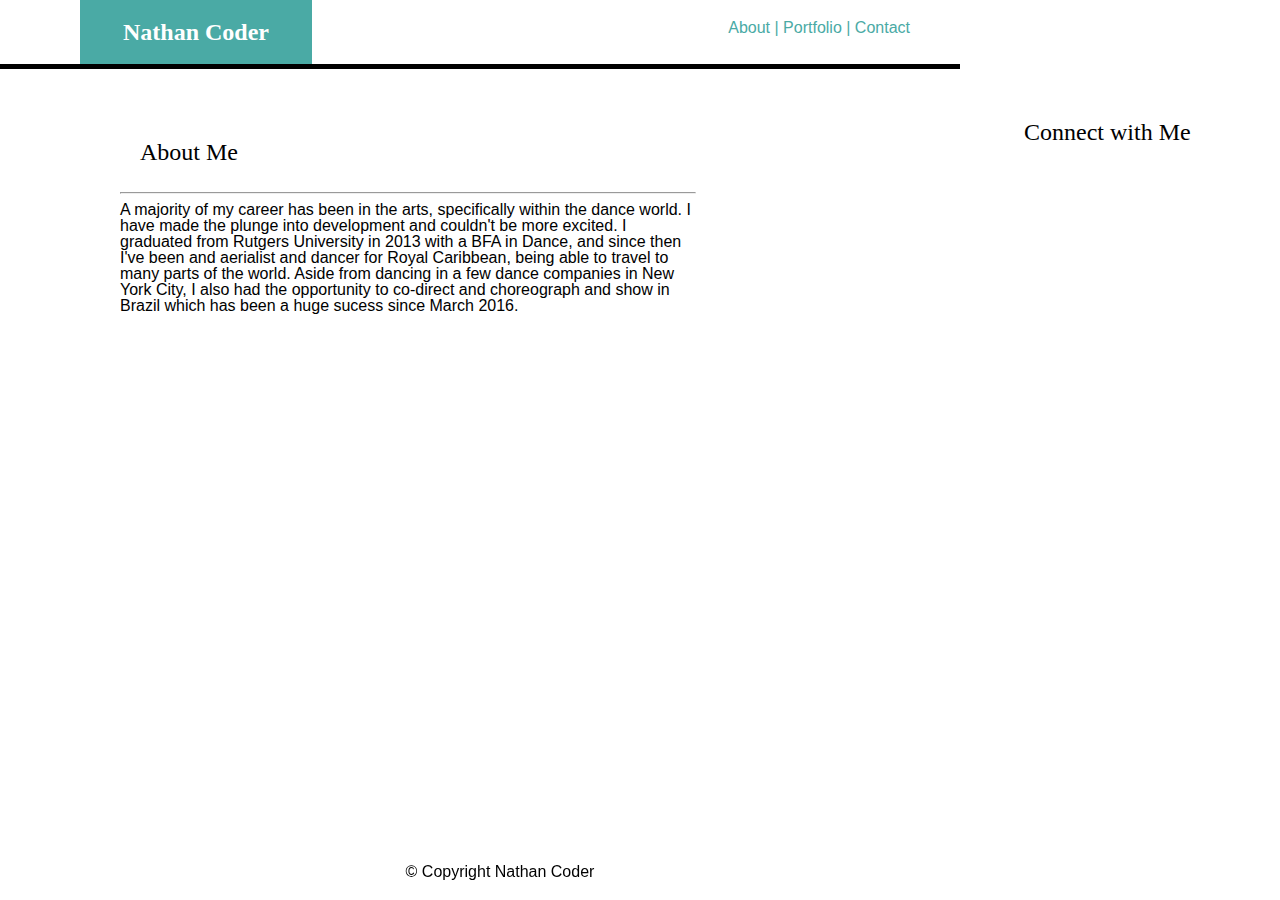
==== index.html @ 023b978f "Barely there" ====
<!DOCTYPE html>
<html lang="en">
<head>
	<meta charset="UTF-8">
	<title>Nathan Coder</title>
	<link rel="stylesheet" type="text/css" href="assets/css/reset.css">
	<link rel="stylesheet" type="text/css" href="assets/css/style.css">
</head>
<body>
	
	<header>
		<h1 id="head">Nathan Coder</h1>

		<nav>
			<a href="#">About</a>
			|    
			<a href="#">Portfolio</a>
			|    
			<a href="#">Contact</a>
		</nav>

	</header>

	<section>
		<h1 id="about">About Me</h1>
		<hr>
		<p>A majority of my career has been in the arts, specifically within the dance world. I have made the plunge into development and couldn't be more excited. I graduated from Rutgers University in 2013 with a BFA in Dance, and since then I've been and aerialist and dancer for Royal Caribbean, being able to travel to many parts of the world. Aside from dancing in a few dance companies in New York City, I also had the opportunity to co-direct and choreograph and show in Brazil which has been a huge sucess since March 2016.</p>
	</section>

	<aside>
		<h1>Connect with Me</h1>
	</aside>

	<footer>&copy; Copyright Nathan Coder</footer>


</body>
</html>
---- assets/css/style.css ----
body {
	font-family: 'Arial', 'Helvetica Neue', Helvetica, sans-serif;
}

header {
	position: fixed;
	width: 960px;
	background-color: #ffffff;
	border-bottom: 5px;
	border-bottom-color: black;
	border-style:solid;
}

#head {
	background-color: #4aaaa5;
	padding: 20px;
	width: 20%;
	text-align: center;
	position: relative;
	left: 80px;
	color: #ffffff;
	font-weight: bold;
	float: left;
}

#about {
	border-bottom: 10px;
	border-color: #4aaaa5;
}

a {
	text-decoration: none;
	color: #4aaaa5;
	font-family: 'Arial', 'Helvetica Neue', Helvetica, sans-serif;
}

nav {
	float: right;
	padding: 20px;
	color: #4aaaa5;
	position: relative;
	right: 30px;
}

h1 {
	padding: 20px;
	font-family: 'Georgia', Times, Times New Roman, serif;
	font-size: 150%;
}

section {
	position: relative;
	top: 80px;
	left: 80px;
	float: left;
	padding: 20px;
	width: 45%;
	margin: 20px;
}


aside {
	position: relative;
	top: 80px;
	float: right;
	padding: 20px;
	width: 20%;
}

footer {
	width: 960px;
	padding: 20px;
	text-align: center;
	position: fixed;
	bottom: 0;
}
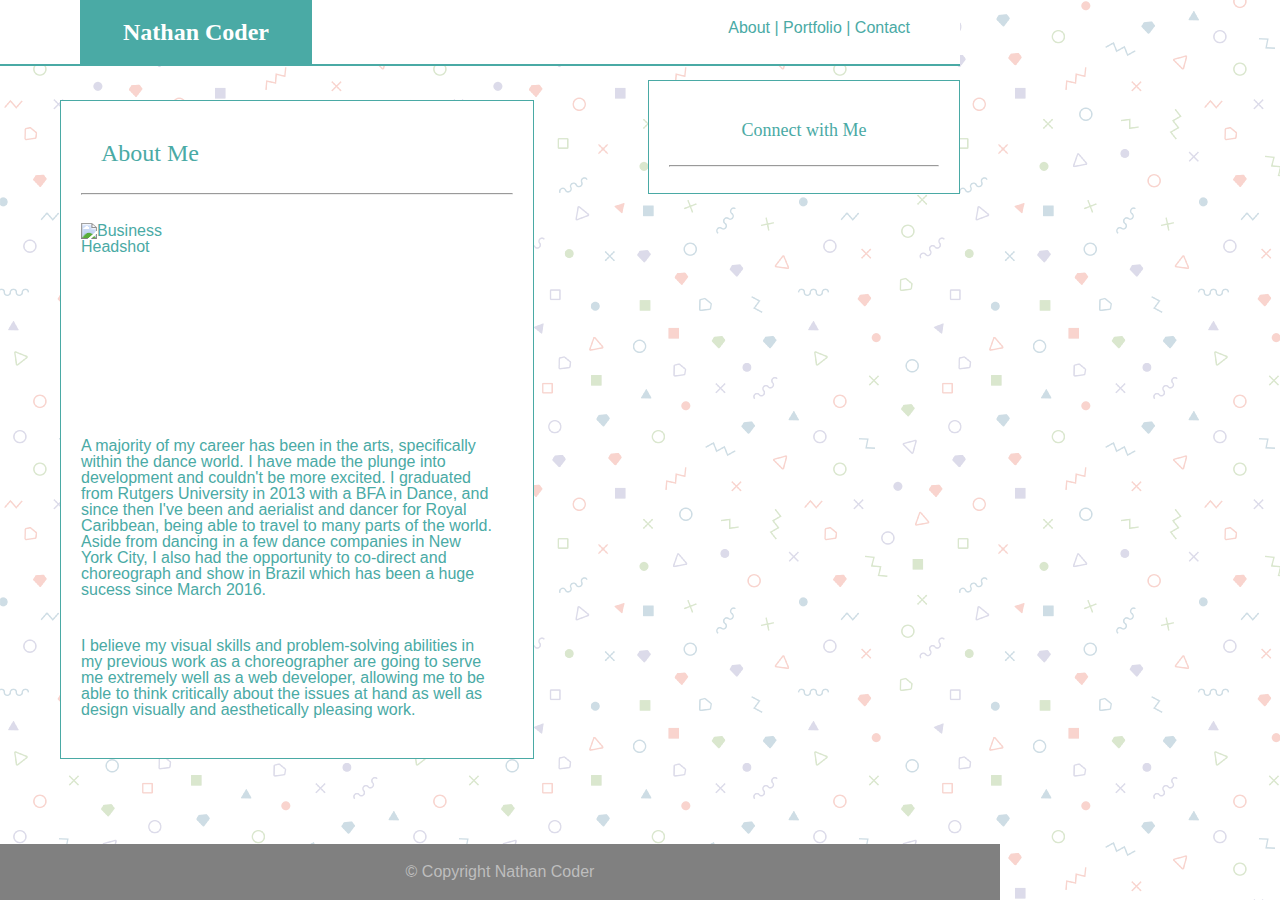
==== commit 157d15bc: "Better with Float Issues" ====
--- a/index.html
+++ b/index.html
@@ -24,11 +24,16 @@
 	<section>
 		<h1 id="about">About Me</h1>
 		<hr>
-		<p>A majority of my career has been in the arts, specifically within the dance world. I have made the plunge into development and couldn't be more excited. I graduated from Rutgers University in 2013 with a BFA in Dance, and since then I've been and aerialist and dancer for Royal Caribbean, being able to travel to many parts of the world. Aside from dancing in a few dance companies in New York City, I also had the opportunity to co-direct and choreograph and show in Brazil which has been a huge sucess since March 2016.</p>
+		<img src= "assets/images/Business_Headshot.jpg" alt="Business Headshot">
+		<p id= "bio">A majority of my career has been in the arts, specifically within the dance world. I have made the plunge into development and couldn't be more excited. I graduated from Rutgers University in 2013 with a BFA in Dance, and since then I've been and aerialist and dancer for Royal Caribbean, being able to travel to many parts of the world. Aside from dancing in a few dance companies in New York City, I also had the opportunity to co-direct and choreograph and show in Brazil which has been a huge sucess since March 2016.</p>
+		<br>
+		<p id= "more">I believe my visual skills and problem-solving abilities in my previous work as a choreographer are going to serve me extremely well as a web developer, allowing me to be able to think critically about the issues at hand as well as design visually and aesthetically pleasing work.</p>
 	</section>
 
 	<aside>
 		<h1>Connect with Me</h1>
+		<hr>
+		
 	</aside>
 
 	<footer>&copy; Copyright Nathan Coder</footer>
--- a/assets/css/style.css
+++ b/assets/css/style.css
@@ -1,14 +1,19 @@
 body {
 	font-family: 'Arial', 'Helvetica Neue', Helvetica, sans-serif;
+	width: 960px;
+	color: #4aaaa5;
+	background-image: url(../images/memphis-colorful.png);
 }
+
 
 header {
 	position: fixed;
 	width: 960px;
 	background-color: #ffffff;
-	border-bottom: 5px;
-	border-bottom-color: black;
-	border-style:solid;
+	border-bottom: 2px;
+	border-color: #4aaaa5;
+	border-style: solid;
+	z-index: 3;
 }
 
 #head {
@@ -23,11 +28,6 @@
 	float: left;
 }
 
-#about {
-	border-bottom: 10px;
-	border-color: #4aaaa5;
-}
-
 a {
 	text-decoration: none;
 	color: #4aaaa5;
@@ -40,7 +40,9 @@
 	color: #4aaaa5;
 	position: relative;
 	right: 30px;
+	font-weight: lighter;
 }
+
 
 h1 {
 	padding: 20px;
@@ -48,23 +50,51 @@
 	font-size: 150%;
 }
 
+
 section {
 	position: relative;
 	top: 80px;
-	left: 80px;
+	left: 40px;
 	float: left;
 	padding: 20px;
 	width: 45%;
 	margin: 20px;
+	border-width: 1px;
+	border-color: #4aaaa5;
+	border-style: solid;
+	background-color: white;
 }
 
+img {
+	height: 175px;
+	width: 115px;
+	float: left;
+	padding: 20px 20px 20px 0px;
+}
+
+#bio {
+	float: left;
+	font-weight: lighter;
+	padding: 20px 20px 20px 0px;
+}
+
+#more{
+	float: left;
+	padding: 20px 20px 20px 0px;
+}
 
 aside {
 	position: relative;
 	top: 80px;
 	float: right;
 	padding: 20px;
-	width: 20%;
+	width: 270px;
+	font-size: 75%;
+	background-color: white;
+	border-color: #4aaaa5;
+	border-width: 1px;
+	border-style: solid;
+	text-align: center;
 }
 
 footer {
@@ -73,4 +103,6 @@
 	text-align: center;
 	position: fixed;
 	bottom: 0;
+	background-color: gray;
+	color: #BEBEBE;
 }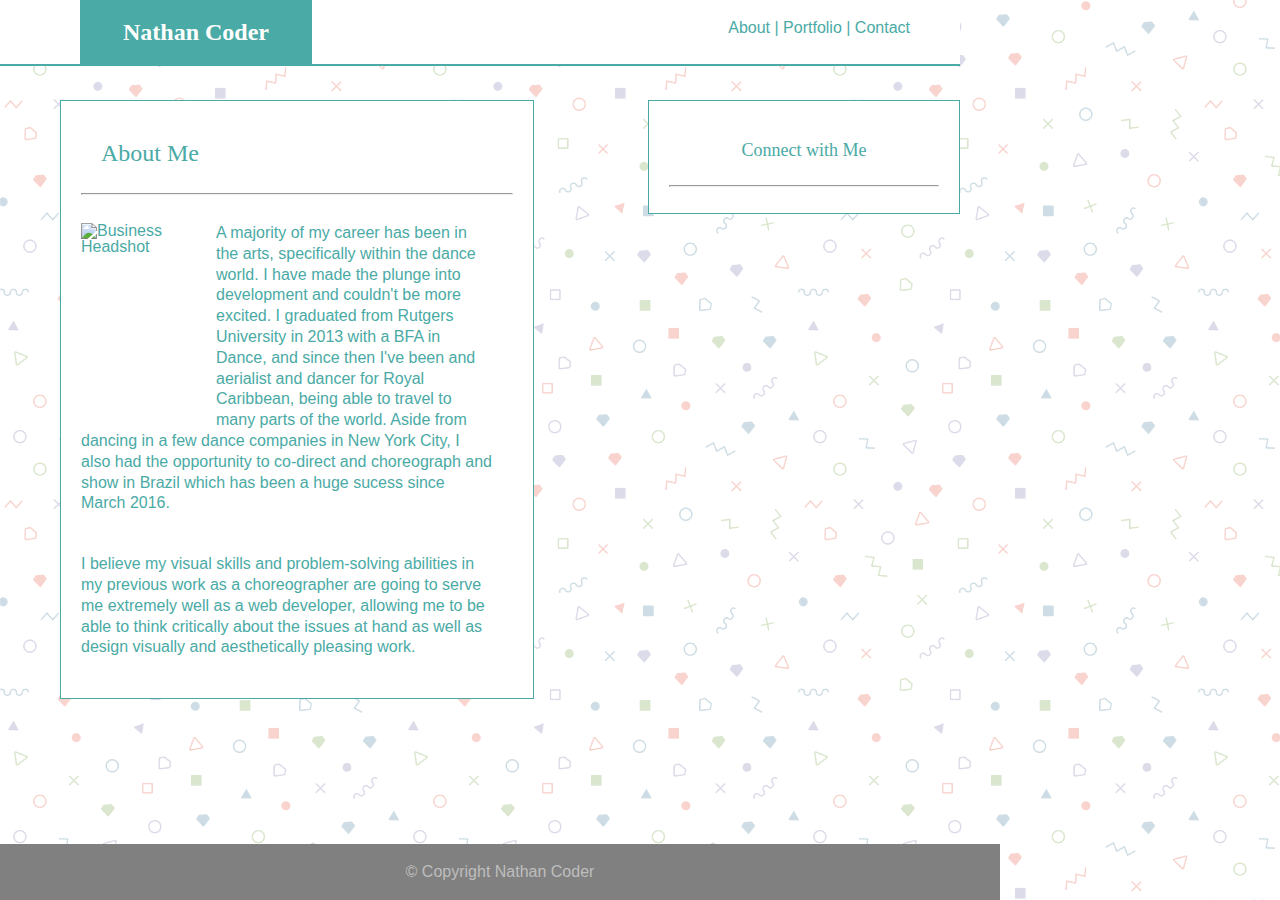
==== commit 017ac6d3: "Better" ====
--- a/index.html
+++ b/index.html
@@ -25,15 +25,14 @@
 		<h1 id="about">About Me</h1>
 		<hr>
 		<img src= "assets/images/Business_Headshot.jpg" alt="Business Headshot">
-		<p id= "bio">A majority of my career has been in the arts, specifically within the dance world. I have made the plunge into development and couldn't be more excited. I graduated from Rutgers University in 2013 with a BFA in Dance, and since then I've been and aerialist and dancer for Royal Caribbean, being able to travel to many parts of the world. Aside from dancing in a few dance companies in New York City, I also had the opportunity to co-direct and choreograph and show in Brazil which has been a huge sucess since March 2016.</p>
-		<br>
-		<p id= "more">I believe my visual skills and problem-solving abilities in my previous work as a choreographer are going to serve me extremely well as a web developer, allowing me to be able to think critically about the issues at hand as well as design visually and aesthetically pleasing work.</p>
+		<p class = "bio">A majority of my career has been in the arts, specifically within the dance world. I have made the plunge into development and couldn't be more excited. I graduated from Rutgers University in 2013 with a BFA in Dance, and since then I've been and aerialist and dancer for Royal Caribbean, being able to travel to many parts of the world. Aside from dancing in a few dance companies in New York City, I also had the opportunity to co-direct and choreograph and show in Brazil which has been a huge sucess since March 2016.</p>
+		<p class= "bio">I believe my visual skills and problem-solving abilities in my previous work as a choreographer are going to serve me extremely well as a web developer, allowing me to be able to think critically about the issues at hand as well as design visually and aesthetically pleasing work.</p>
 	</section>
 
 	<aside>
 		<h1>Connect with Me</h1>
 		<hr>
-		
+
 	</aside>
 
 	<footer>&copy; Copyright Nathan Coder</footer>
--- a/assets/css/style.css
+++ b/assets/css/style.css
@@ -72,20 +72,15 @@
 	padding: 20px 20px 20px 0px;
 }
 
-#bio {
-	float: left;
+.bio {
 	font-weight: lighter;
 	padding: 20px 20px 20px 0px;
-}
-
-#more{
-	float: left;
-	padding: 20px 20px 20px 0px;
+	line-height: 130%;
 }
 
 aside {
 	position: relative;
-	top: 80px;
+	top: 100px;
 	float: right;
 	padding: 20px;
 	width: 270px;
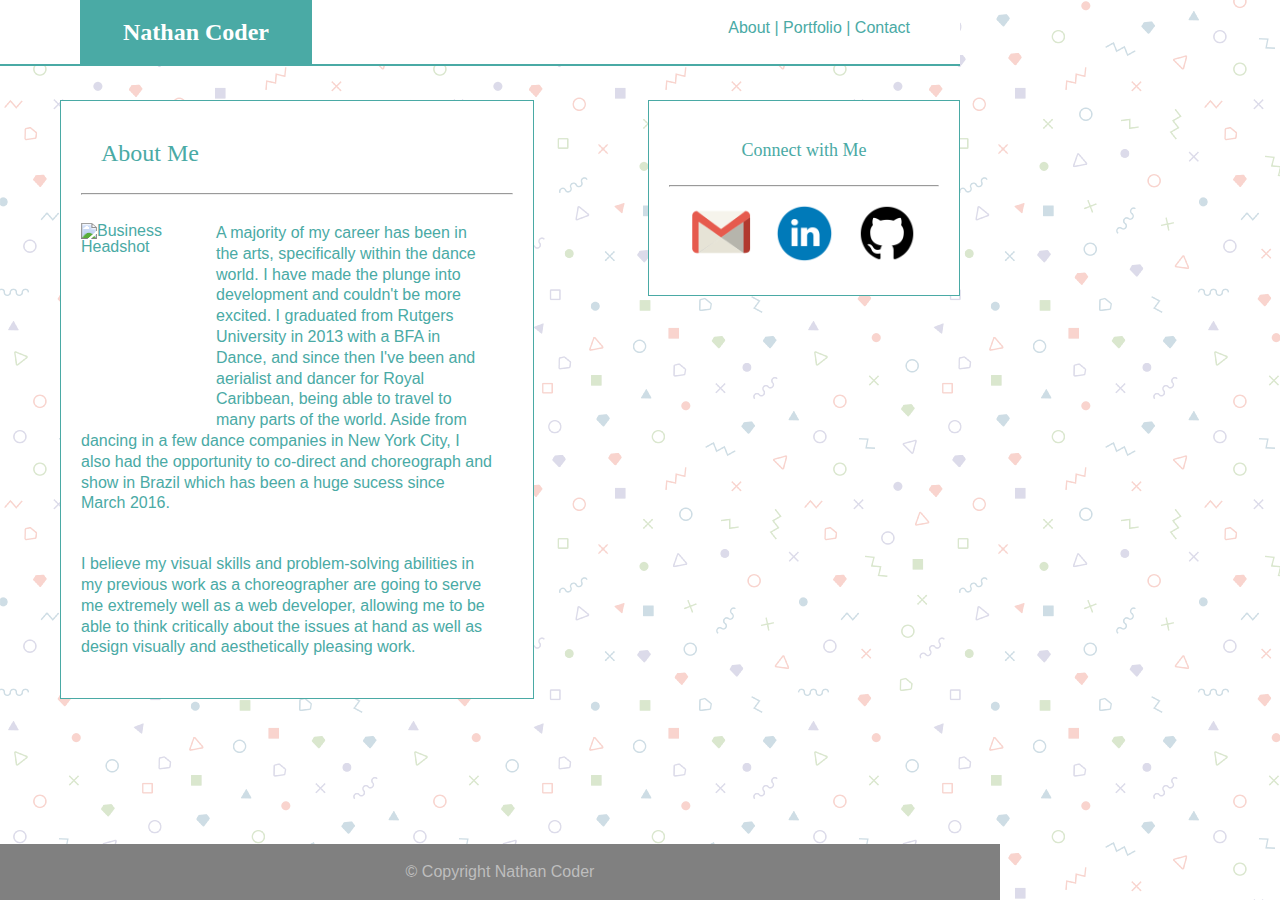
==== commit c5559300: "One Page Done! (Basically)" ====
--- a/index.html
+++ b/index.html
@@ -12,11 +12,11 @@
 		<h1 id="head">Nathan Coder</h1>
 
 		<nav>
-			<a href="#">About</a>
+			<a class ="nava" href="#">About</a>
 			|    
-			<a href="#">Portfolio</a>
+			<a class ="nava" href="portfolio.html">Portfolio</a>
 			|    
-			<a href="#">Contact</a>
+			<a class ="nava" href="contact.html">Contact</a>
 		</nav>
 
 	</header>
@@ -24,7 +24,7 @@
 	<section>
 		<h1 id="about">About Me</h1>
 		<hr>
-		<img src= "assets/images/Business_Headshot.jpg" alt="Business Headshot">
+		<img id ="headshot" src= "assets/images/Business_Headshot.jpg" alt="Business Headshot">
 		<p class = "bio">A majority of my career has been in the arts, specifically within the dance world. I have made the plunge into development and couldn't be more excited. I graduated from Rutgers University in 2013 with a BFA in Dance, and since then I've been and aerialist and dancer for Royal Caribbean, being able to travel to many parts of the world. Aside from dancing in a few dance companies in New York City, I also had the opportunity to co-direct and choreograph and show in Brazil which has been a huge sucess since March 2016.</p>
 		<p class= "bio">I believe my visual skills and problem-solving abilities in my previous work as a choreographer are going to serve me extremely well as a web developer, allowing me to be able to think critically about the issues at hand as well as design visually and aesthetically pleasing work.</p>
 	</section>
@@ -32,6 +32,9 @@
 	<aside>
 		<h1>Connect with Me</h1>
 		<hr>
+		<a href="mailto:nathanaaroncoder@gmail.com"><img class ="icon" src="assets/images/gmail.png" alt="gmail"></a>
+		<a href="https://www.linkedin.com/in/nathancoder/" target ="_blank"><img class ="icon" src="assets/images/linkedin.png" alt=""></a>
+		<a href="https://github.com/nathanaaroncoder"><img class ="icon" src="assets/images/github.png" alt=""></a>
 
 	</aside>
 
--- a/assets/css/style.css
+++ b/assets/css/style.css
@@ -28,7 +28,7 @@
 	float: left;
 }
 
-a {
+.nava {
 	text-decoration: none;
 	color: #4aaaa5;
 	font-family: 'Arial', 'Helvetica Neue', Helvetica, sans-serif;
@@ -65,7 +65,7 @@
 	background-color: white;
 }
 
-img {
+#headshot {
 	height: 175px;
 	width: 115px;
 	float: left;
@@ -92,6 +92,12 @@
 	text-align: center;
 }
 
+.icon {
+	height: 60px;
+	width: 60px;
+	padding: 10px;
+}
+
 footer {
 	width: 960px;
 	padding: 20px;
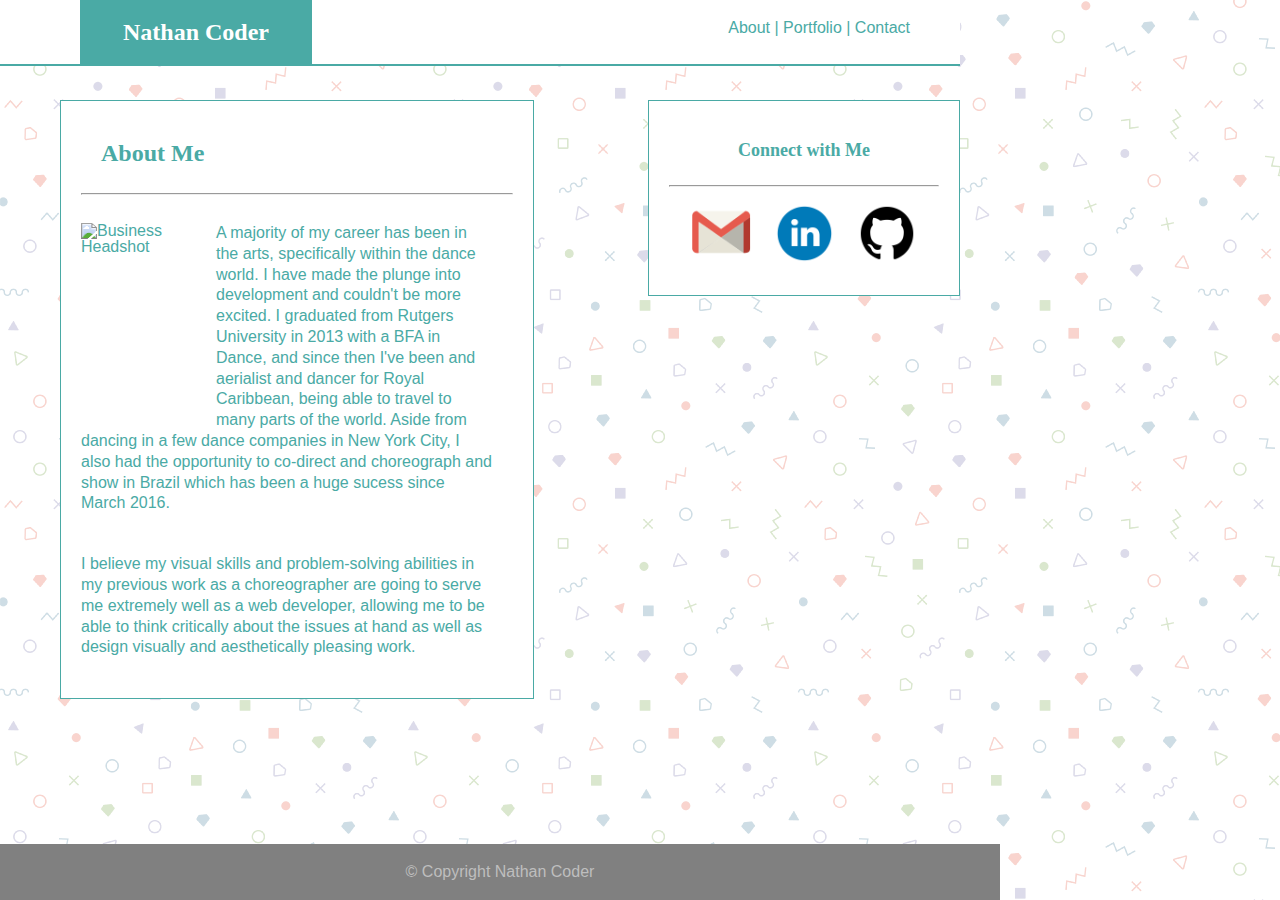
==== commit 40144ef3: "First Page Done" ====
--- a/index.html
+++ b/index.html
@@ -34,7 +34,7 @@
 		<hr>
 		<a href="mailto:nathanaaroncoder@gmail.com"><img class ="icon" src="assets/images/gmail.png" alt="gmail"></a>
 		<a href="https://www.linkedin.com/in/nathancoder/" target ="_blank"><img class ="icon" src="assets/images/linkedin.png" alt=""></a>
-		<a href="https://github.com/nathanaaroncoder"><img class ="icon" src="assets/images/github.png" alt=""></a>
+		<a href="https://github.com/nathanaaroncoder" target ="_blank"><img class ="icon" src="assets/images/github.png" alt=""></a>
 
 	</aside>
 
--- a/assets/css/style.css
+++ b/assets/css/style.css
@@ -48,6 +48,7 @@
 	padding: 20px;
 	font-family: 'Georgia', Times, Times New Roman, serif;
 	font-size: 150%;
+	font-weight: bold;
 }
 
 
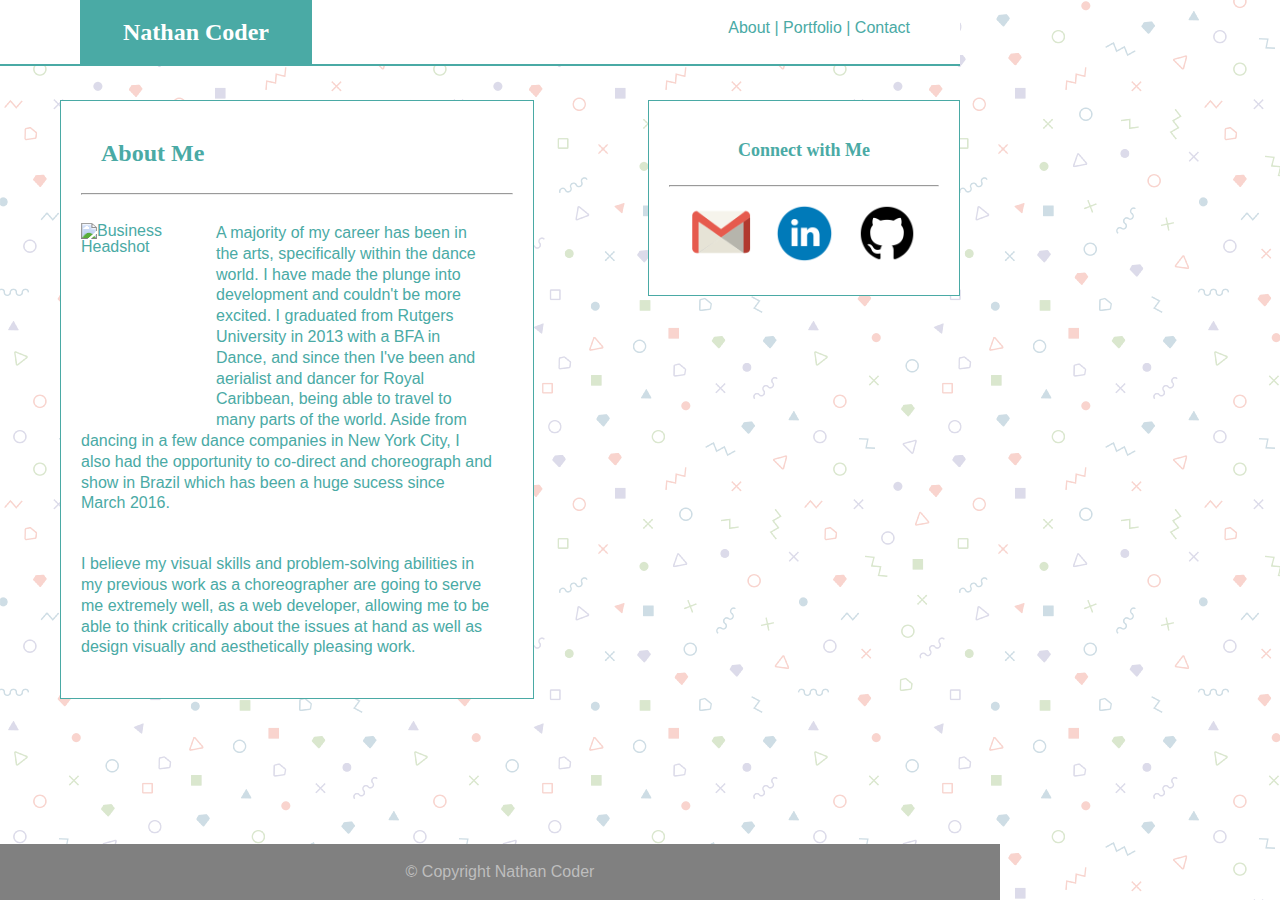
==== commit b52af1d8: "Starting on Second Page" ====
--- a/index.html
+++ b/index.html
@@ -12,7 +12,7 @@
 		<h1 id="head">Nathan Coder</h1>
 
 		<nav>
-			<a class ="nava" href="#">About</a>
+			<a class ="nava" href="index.html">About</a>
 			|    
 			<a class ="nava" href="portfolio.html">Portfolio</a>
 			|    
@@ -26,7 +26,7 @@
 		<hr>
 		<img id ="headshot" src= "assets/images/Business_Headshot.jpg" alt="Business Headshot">
 		<p class = "bio">A majority of my career has been in the arts, specifically within the dance world. I have made the plunge into development and couldn't be more excited. I graduated from Rutgers University in 2013 with a BFA in Dance, and since then I've been and aerialist and dancer for Royal Caribbean, being able to travel to many parts of the world. Aside from dancing in a few dance companies in New York City, I also had the opportunity to co-direct and choreograph and show in Brazil which has been a huge sucess since March 2016.</p>
-		<p class= "bio">I believe my visual skills and problem-solving abilities in my previous work as a choreographer are going to serve me extremely well as a web developer, allowing me to be able to think critically about the issues at hand as well as design visually and aesthetically pleasing work.</p>
+		<p class= "bio">I believe my visual skills and problem-solving abilities in my previous work as a choreographer are going to serve me extremely well, as a web developer, allowing me to be able to think critically about the issues at hand as well as design visually and aesthetically pleasing work.</p>
 	</section>
 
 	<aside>
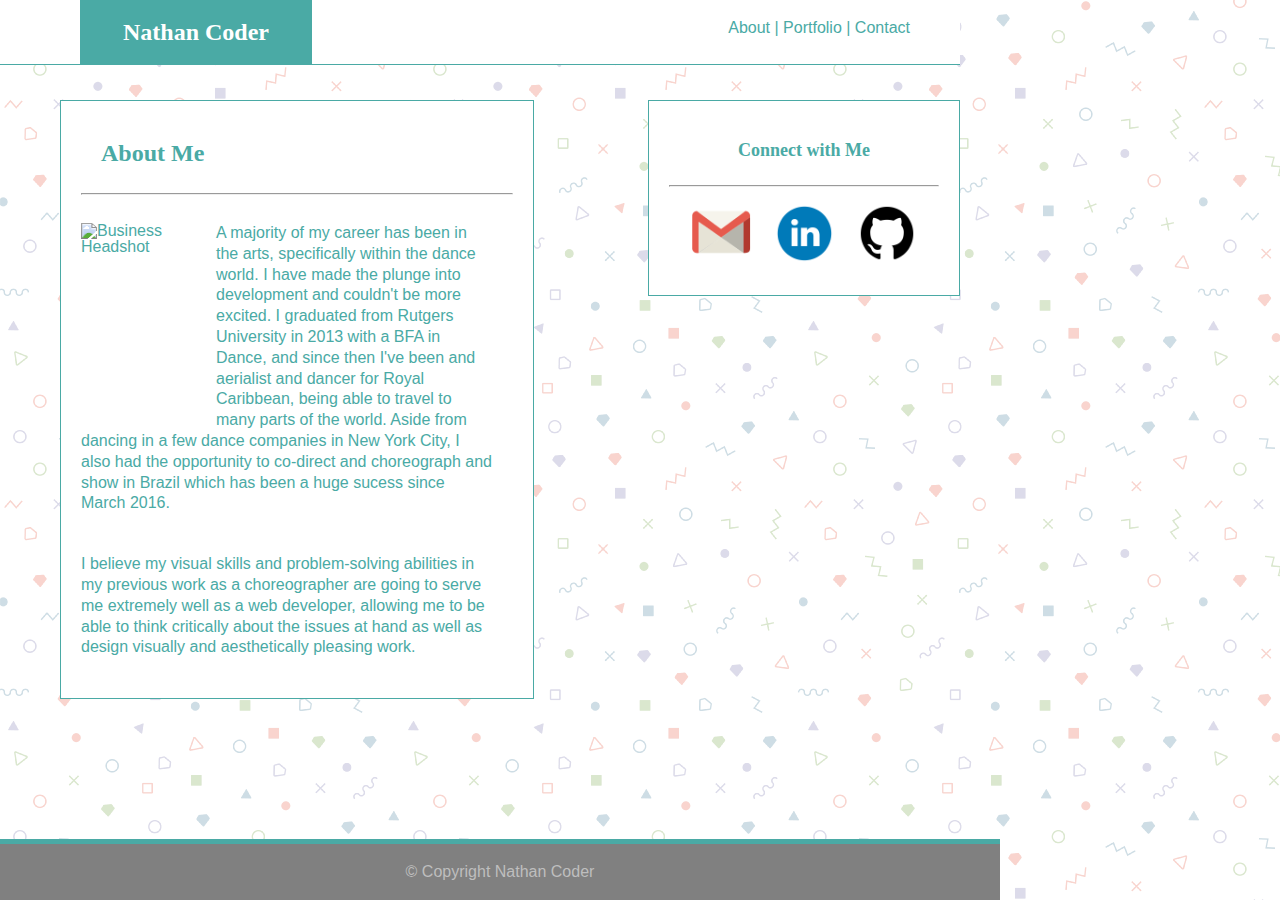
==== commit 70ea1881: "Bad Second Page" ====
--- a/index.html
+++ b/index.html
@@ -22,11 +22,11 @@
 	</header>
 
 	<section>
-		<h1 id="about">About Me</h1>
+		<h1 class="top">About Me</h1>
 		<hr>
 		<img id ="headshot" src= "assets/images/Business_Headshot.jpg" alt="Business Headshot">
 		<p class = "bio">A majority of my career has been in the arts, specifically within the dance world. I have made the plunge into development and couldn't be more excited. I graduated from Rutgers University in 2013 with a BFA in Dance, and since then I've been and aerialist and dancer for Royal Caribbean, being able to travel to many parts of the world. Aside from dancing in a few dance companies in New York City, I also had the opportunity to co-direct and choreograph and show in Brazil which has been a huge sucess since March 2016.</p>
-		<p class= "bio">I believe my visual skills and problem-solving abilities in my previous work as a choreographer are going to serve me extremely well, as a web developer, allowing me to be able to think critically about the issues at hand as well as design visually and aesthetically pleasing work.</p>
+		<p class= "bio">I believe my visual skills and problem-solving abilities in my previous work as a choreographer are going to serve me extremely well as a web developer, allowing me to be able to think critically about the issues at hand as well as design visually and aesthetically pleasing work.</p>
 	</section>
 
 	<aside>
--- a/assets/css/style.css
+++ b/assets/css/style.css
@@ -10,7 +10,7 @@
 	position: fixed;
 	width: 960px;
 	background-color: #ffffff;
-	border-bottom: 2px;
+	border-bottom: 1px;
 	border-color: #4aaaa5;
 	border-style: solid;
 	z-index: 3;
@@ -99,6 +99,27 @@
 	padding: 10px;
 }
 
+.porticon {
+	height: 100px;
+	width: 150px;
+	padding: 20px 20px 20px 0px;
+}
+
+.portfolio {
+	position: relative;
+}
+
+article {
+	position: absolute;
+	text-align: center;
+	bottom: 30px;
+	background-color: #4aaaa5;
+	color: #ffffff;
+	z-index: 2;
+	padding: 10px;
+
+}
+
 footer {
 	width: 960px;
 	padding: 20px;
@@ -107,4 +128,8 @@
 	bottom: 0;
 	background-color: gray;
 	color: #BEBEBE;
+	border-top: 5px;
+	border-color: #4aaaa5;
+	border-style: solid;
+
 }